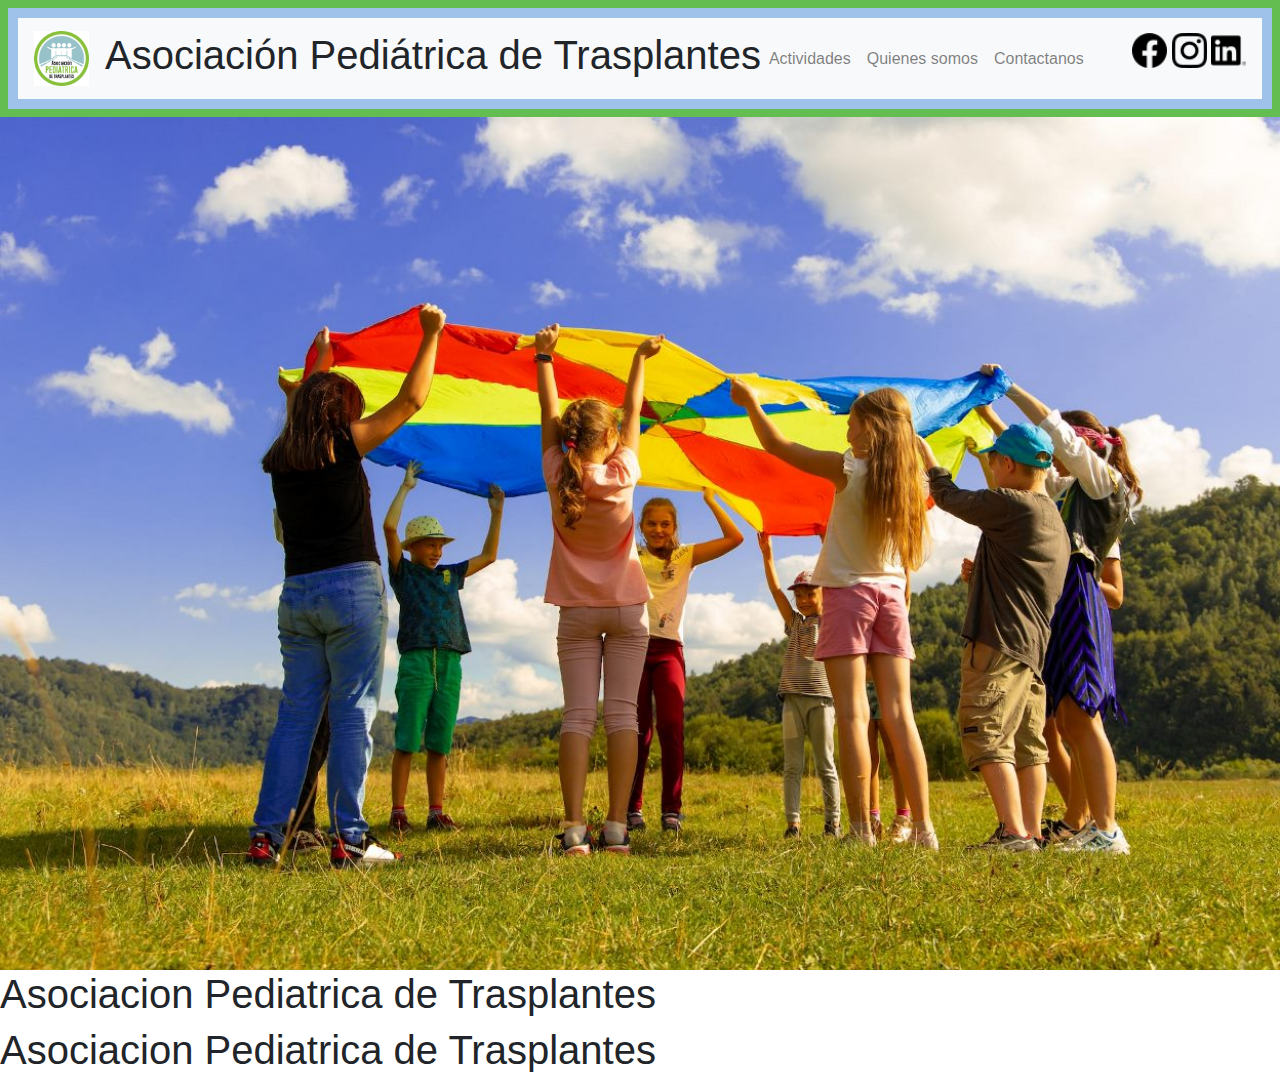
==== docs/index.html @ 6d24294b "Update index.html" ====
<!DOCTYPE html>
<html lang="en">
<head>
    <meta charset="UTF-8">
    <meta http-equiv="X-UA-Compatible" content="IE=edge">
    <meta name="viewport" content="width=device-width, initial-scale=1.0">
    <link rel="stylesheet" href="https://cdnjs.cloudflare.com/ajax/libs/font-awesome/6.2.0/css/all.min.css">
    <link rel="stylesheet" href="https://cdnjs.cloudflare.com/ajax/libs/animate.css/4.1.1/animate.min.css"/>
    <link rel="stylesheet" href="style.css"> 
    	<title>Asociacion Pediatrica de Trasplantes</title>
	<link rel="icon" type="image/jpg" href="IconoAPT.jpg"/>
	<link rel="stylesheet" href="https://cdnjs.cloudflare.com/ajax/libs/font-awesome/6.2.0/css/all.min.css">
	<link rel="stylesheet" href="https://cdnjs.cloudflare.com/ajax/libs/animate.css/4.1.1/animate.min.css"/>
	<link rel="stylesheet" type="text/css" href="css/estilos.css">
	<script src="https://code.jquery.com/jquery-3.2.1.slim.min.js" integrity="sha384-KJ3o2DKtIkvYIK3UENzmM7KCkRr/rE9/Qpg6aAZGJwFDMVNA/GpGFF93hXpG5KkN" crossorigin="anonymous"></script>
	<script src="https://cdnjs.cloudflare.com/ajax/libs/popper.js/1.12.9/umd/popper.min.js" integrity="sha384-ApNbgh9B+Y1QKtv3Rn7W3mgPxhU9K/ScQsAP7hUibX39j7fakFPskvXusvfa0b4Q" crossorigin="anonymous"></script>
	<script src="https://maxcdn.bootstrapcdn.com/bootstrap/4.0.0/js/bootstrap.min.js" integrity="sha384-JZR6Spejh4U02d8jOt6vLEHfe/JQGiRRSQQxSfFWpi1MquVdAyjUar5+76PVCmYl" crossorigin="anonymous"></script>
	<div id="contenido-general">
	<link rel="stylesheet" href="https://maxcdn.bootstrapcdn.com/bootstrap/4.0.0/css/bootstrap.min.css" integrity="sha384-Gn5384xqQ1aoWXA+058RXPxPg6fy4IWvTNh0E263XmFcJlSAwiGgFAW/dAiS6JXm" crossorigin="anonymous">
	  <nav class="navbar navbar-expand-sm navbar-light bg-light">
	  <button class="navbar-toggler" type="button" data-toggle="collapse" data-target="#opciones">
		<span class="navbar-toggler-icon"></span>
	  </button>
	  <!-- logo -->
	  <a class="navbar-brand" href="#">
		<img src="IconoAPT.jpg" width="55" height="55" alt="">
	  </a>
	  <!-- enlaces -->
	  <div class="collapse navbar-collapse" id="opciones">   
		<h1>Asociación Pediátrica de Trasplantes</h1>	
		<ul class="navbar-nav">
		  <li class="nav-item">
			<a class="nav-link" href="actividades.html">Actividades</a>
		  </li>
		  <li class="nav-item">
			<a class="nav-link" href="quienessomos.html">Quienes somos</a>
		  </li>
		  <li class="nav-item">
			<a class="nav-link" href="contacto.html">Contactanos</a>
		  </li>           
		</ul>
	  </div>
	  <ul class="navbar-redes">
	<a  href="https://www.facebook.com/asocpediatricatx/"><img src="image/facebook.png" style="width: 35px; height: 35px"></a>
	<a  href="https://www.instagram.com/asocpediatricatx/?hl=es"><img src="image/instagram.png" style="width: 35px; height: 35px"></a>
	<a  href="https://ar.linkedin.com/in/asociaci%C3%B3n-pedi%C3%A1trica-de-trasplantes-6b5b51185"><img src="image/linkedin.png" style="width: 35px; height: 35px"></a>
	  </ul>
	</nav>
</div>
</head>
<body>
	<div id="principal">
		<img src="image/artem-kniaz-DqgMHzeio7g-unsplash.jpg" style="width:100%;"   alt="Niños felices" srcset=""></img>
		<h1 class="animate__animated animate__bounceInLeft animate_slow">Asociacion Pediatrica de Trasplantes</h1>
		<h1 class="animate__animated animate__bounceOutRight animate_slow">Asociacion Pediatrica de Trasplantes</h1>
	</div>
</body>
</html>
---- docs/style.css ----
*{
    margin: 0;
    padding: 0;
    box-sizing: border-box;
}
header{
    font-family: 'Lucida Sans', 'Lucida Sans Regular', 'Lucida Grande', 'Lucida Sans Unicode', Geneva, Verdana, sans-serif;
    color: black;
    background-color: rgb(164, 223, 164);
}
body{
    
    font-family: 'Gill Sans', 'Gill Sans MT', Calibri, 'Trebuchet MS', sans-serif; 
}
.grid-container{
    display: grid;
    width: 100%;
    max-width: 1400px;
    height:100%;
    max-height: 900px;
    outline: 2px solid;
    margin: 20px auto;
    grid-template-columns:repeat(5,1fr);
    grid-template-rows: repeat(9,1fr);
    gap: 5px;
    overflow: auto;
   
}
.grid-item{
    border: 1px solid blue;
    color: rgb(12, 12, 12);
    text-align: left;
    font-size: 2em ; 
}
.item6{
    grid-column: 1;
    grid-row: 1;
    text-align: center;
}
.item1{
background-color: rgb(164, 223, 164);
color: black;
font-size: 2em;
text-align: center;
text-align-last: center;
padding-top: 40px;
padding-left: 40px;
grid-column-start: 2;
grid-column-end: 6;
grid-row-start: 1;
grid-row-end: 1;
overflow: auto;
}
.item2{
   background-color: rgb(91, 172, 204); 
   grid-column-start: 1;
    grid-column-end: 3;
    grid-row-start: 2;
    grid-row-end: 8;
    padding-left: 20px;
    padding-bottom: 10 px;
    text-align: left;
    text-align-last: center;
    overflow: auto;
}
.item3{
    background-color: rgb(91, 172, 204);
    grid-column-start: 3;
    grid-column-end: 6;
    grid-row-start: 2;
    grid-row-end: 8;
    text-align: center;
    overflow: auto;
}
.item4{
    background-color: rgb(100, 167, 167);
    grid-column: 1/6;
    grid-row: 8/10;
    padding-bottom: 5px;
    padding-top: 5px;
    text-align: center;
    font-size:x-large;
}
#carrusel-caja {
    -moz-animation: automatizacion 15s infinite linear;
    -o-animation: automatizacion 15s infinite linear;
    -webkit-animation: automatizacion 15s infinite linear;
    animation: automatizacion 15s infinite linear;
    -webkit-transition: all 0.75s ease;
    -moz-transition: all 0.75s ease;
    -ms-transition: all 0.75s ease;
    -o-transition: all 0.75s ease;
    transition: all 0.75s ease;
    height: 500px;
    width: 300%;
}
#carrusel-contenido {
    margin: 0 auto;
    overflow: hidden;
    text-align: left;
}
.imagenes{
    height: 500px;
    width: 100%;
}
.carrusel-elemento {
    float: left;
    width: 33.333%;
}
@-moz-keyframes automatizacion {
    0% {
        margin-left: 0;
    }
    30% {
        margin-left: 0;
    }
    35% {
        margin-left: -100%;
    }
    65% {
        margin-left: -100%;
    }
    70% {
        margin-left: -200%;
    }
    95% {
        margin-left: -200%;
    }
    100% {
        margin-left: 0;
    }
}
@-webkit-keyframes automatizacion {
    0% {
        margin-left: 0;
    }
    30% {
        margin-left: 0;
    }
    35% {
        margin-left: -100%;
    }
    65% {
        margin-left: -100%;
    }
    70% {
        margin-left: -200%;
    }
    95% {
        margin-left: -200%;
    }
    100% {
        margin-left: 0;
    }
}
@keyframes automatizacion {
    0% {
        margin-left: 0;
    }
    30% {
        margin-left: 0;
    }
    35% {
        margin-left: -100%;
    }
    65% {
        margin-left: -100%;
    }
    70% {
        margin-left: -200%;
    }
    95% {
        margin-left: -200%;
    }
    100% {
        margin-left: 0;
    }
}

/* Layout */ 
#contenido-general{
	background-color:rgb(159, 194, 235);
	padding: 10px;
	text-align:start;
  border-style: solid;
  border-width: 0.5rem;
   border-color:rgb(99, 189, 81);
}

#area-logo{
  position: absolute;
  top: 5px;
  left: 10px;
  padding: 5px;
}
#area-menu{
	padding: 5px;
  text-align: right;
  white-space:nowrap;
}
#area-titulo{
  position: absolute;
  top: 5px;
  left: 70px;
	padding: 5px;
}
.centrado{
  position: absolute;
  top: 50%;
  left: 50%;
  transform: translate(-50%, -50%);
}
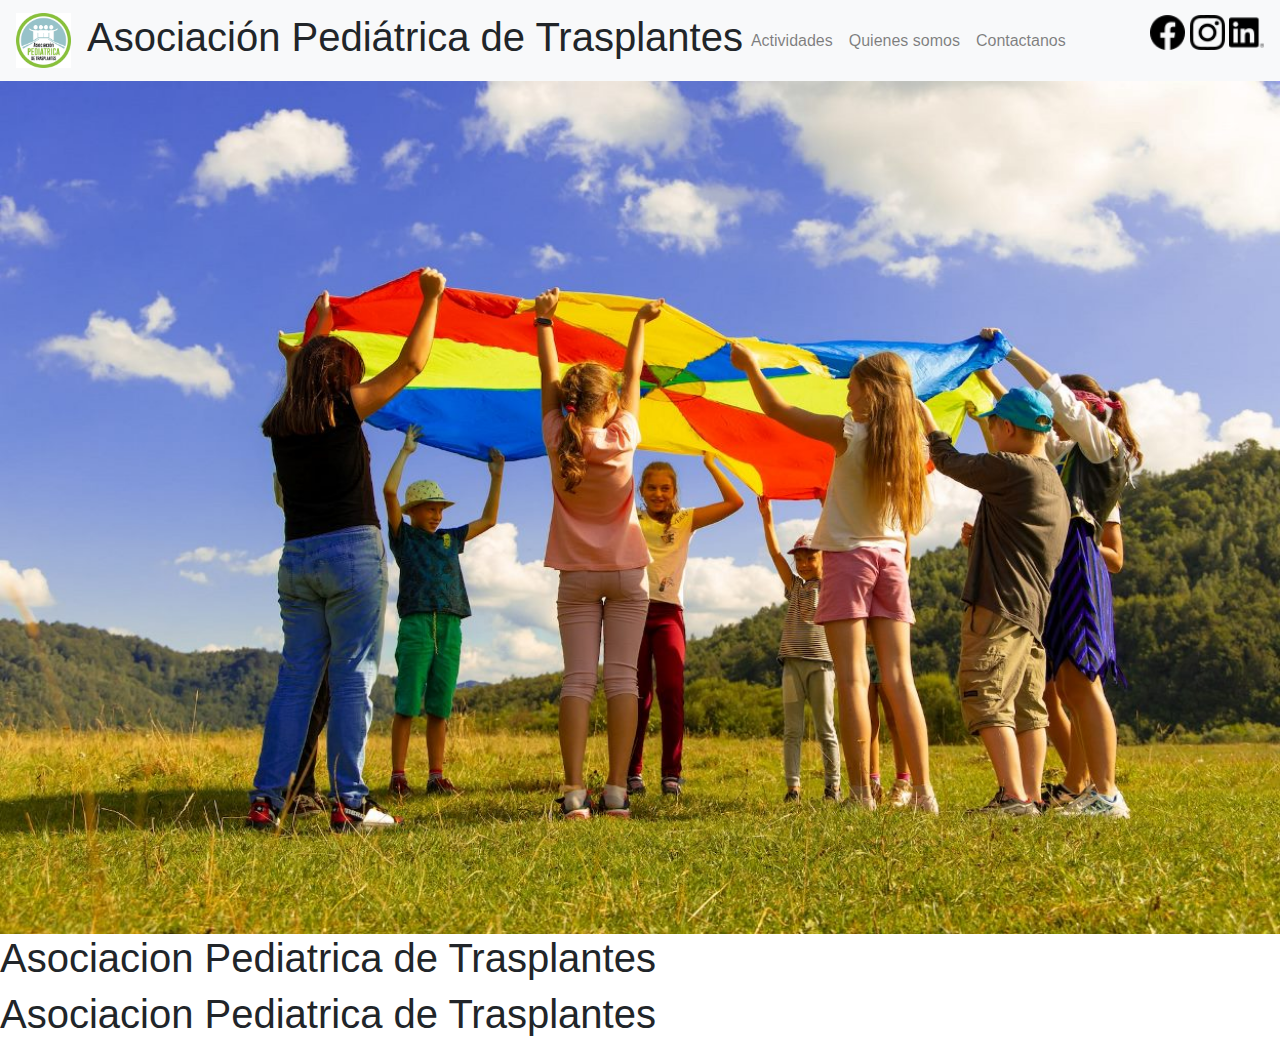
==== commit bf8f6d9f: "Update index.html" ====
--- a/docs/index.html
+++ b/docs/index.html
@@ -15,7 +15,7 @@
 	<script src="https://code.jquery.com/jquery-3.2.1.slim.min.js" integrity="sha384-KJ3o2DKtIkvYIK3UENzmM7KCkRr/rE9/Qpg6aAZGJwFDMVNA/GpGFF93hXpG5KkN" crossorigin="anonymous"></script>
 	<script src="https://cdnjs.cloudflare.com/ajax/libs/popper.js/1.12.9/umd/popper.min.js" integrity="sha384-ApNbgh9B+Y1QKtv3Rn7W3mgPxhU9K/ScQsAP7hUibX39j7fakFPskvXusvfa0b4Q" crossorigin="anonymous"></script>
 	<script src="https://maxcdn.bootstrapcdn.com/bootstrap/4.0.0/js/bootstrap.min.js" integrity="sha384-JZR6Spejh4U02d8jOt6vLEHfe/JQGiRRSQQxSfFWpi1MquVdAyjUar5+76PVCmYl" crossorigin="anonymous"></script>
-	<div id="contenido-general">
+	<div id="encabezado-general">
 	<link rel="stylesheet" href="https://maxcdn.bootstrapcdn.com/bootstrap/4.0.0/css/bootstrap.min.css" integrity="sha384-Gn5384xqQ1aoWXA+058RXPxPg6fy4IWvTNh0E263XmFcJlSAwiGgFAW/dAiS6JXm" crossorigin="anonymous">
 	  <nav class="navbar navbar-expand-sm navbar-light bg-light">
 	  <button class="navbar-toggler" type="button" data-toggle="collapse" data-target="#opciones">
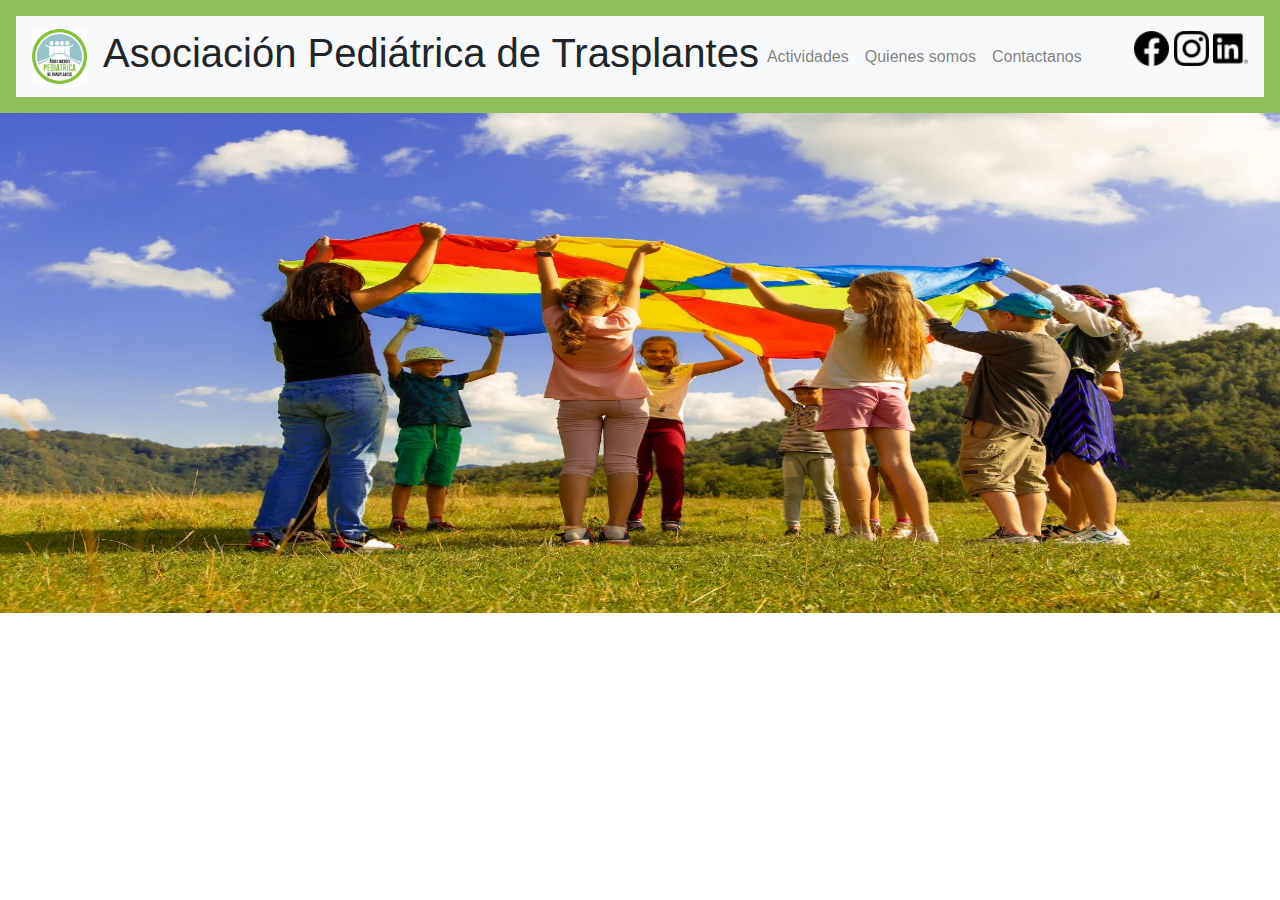
==== commit 06014118: "Update index.html" ====
--- a/docs/index.html
+++ b/docs/index.html
@@ -9,9 +9,6 @@
     <link rel="stylesheet" href="style.css"> 
     	<title>Asociacion Pediatrica de Trasplantes</title>
 	<link rel="icon" type="image/jpg" href="IconoAPT.jpg"/>
-	<link rel="stylesheet" href="https://cdnjs.cloudflare.com/ajax/libs/font-awesome/6.2.0/css/all.min.css">
-	<link rel="stylesheet" href="https://cdnjs.cloudflare.com/ajax/libs/animate.css/4.1.1/animate.min.css"/>
-	<link rel="stylesheet" type="text/css" href="css/estilos.css">
 	<script src="https://code.jquery.com/jquery-3.2.1.slim.min.js" integrity="sha384-KJ3o2DKtIkvYIK3UENzmM7KCkRr/rE9/Qpg6aAZGJwFDMVNA/GpGFF93hXpG5KkN" crossorigin="anonymous"></script>
 	<script src="https://cdnjs.cloudflare.com/ajax/libs/popper.js/1.12.9/umd/popper.min.js" integrity="sha384-ApNbgh9B+Y1QKtv3Rn7W3mgPxhU9K/ScQsAP7hUibX39j7fakFPskvXusvfa0b4Q" crossorigin="anonymous"></script>
 	<script src="https://maxcdn.bootstrapcdn.com/bootstrap/4.0.0/js/bootstrap.min.js" integrity="sha384-JZR6Spejh4U02d8jOt6vLEHfe/JQGiRRSQQxSfFWpi1MquVdAyjUar5+76PVCmYl" crossorigin="anonymous"></script>
@@ -49,10 +46,23 @@
 </div>
 </head>
 <body>
-	<div id="principal">
-		<img src="image/artem-kniaz-DqgMHzeio7g-unsplash.jpg" style="width:100%;"   alt="Niños felices" srcset=""></img>
+<!-- 	<div id="principal">
+		<img src="img/artem-kniaz-DqgMHzeio7g-unsplash.jpg" style="width:100%;"   alt="Niños felices" srcset=""></img>	
 		<h1 class="animate__animated animate__bounceInLeft animate_slow">Asociacion Pediatrica de Trasplantes</h1>
 		<h1 class="animate__animated animate__bounceOutRight animate_slow">Asociacion Pediatrica de Trasplantes</h1>
 	</div>
+ -->	<div id="carrusel-contenido">
+		<div id="carrusel-caja">
+			<div class="carrusel-elemento">
+				<img class="imagenes" src="image/artem-kniaz-DqgMHzeio7g-unsplash.jpg" style="width:100%;" >
+			</div>
+			<div class="carrusel-elemento">   
+				<img class="imagenes" src="image/leo-rivas-wtxcaDIdOCM-unsplash.jpg" style="width:100%;">
+			</div>
+			<div class="carrusel-elemento">   
+				<img class="imagenes" src="image/robert-collins-lP_FbBkMn1c-unsplash.jpg" style="width:100%;" >                        
+			</div>
+		</div>
+	</div>
 </body>
 </html>
--- a/docs/style.css
+++ b/docs/style.css
@@ -38,7 +38,7 @@
     text-align: center;
 }
 .item1{
-background-color: rgb(164, 223, 164);
+background-color: rgb(145, 190, 93);
 color: black;
 font-size: 2em;
 text-align: center;
@@ -73,7 +73,7 @@
     overflow: auto;
 }
 .item4{
-    background-color: rgb(100, 167, 167);
+    background-color: rgb(145, 190, 93);
     grid-column: 1/6;
     grid-row: 8/10;
     padding-bottom: 5px;
@@ -177,36 +177,27 @@
     }
 }
 
-/* Layout */ 
-#contenido-general{
-	background-color:rgb(159, 194, 235);
-	padding: 10px;
-	text-align:start;
-  border-style: solid;
-  border-width: 0.5rem;
-   border-color:rgb(99, 189, 81);
-}
-
+#encabezado-general{
+    background-color:rgb(159, 194, 235);
+    padding: 0px;
+    text-align: start;
+    border-style: solid;
+    border-width: 1rem;
+    border-color:rgb(145, 190, 93);
+}
 #area-logo{
   position: absolute;
-  top: 5px;
+  top: 10px;
   left: 10px;
+  padding: 1px;
+}
+#area-menu{
   padding: 5px;
-}
-#area-menu{
-	padding: 5px;
   text-align: right;
-  white-space:nowrap;
 }
 #area-titulo{
   position: absolute;
   top: 5px;
   left: 70px;
-	padding: 5px;
-}
-.centrado{
-  position: absolute;
-  top: 50%;
-  left: 50%;
-  transform: translate(-50%, -50%);
-}
+  padding: 5px;
+}
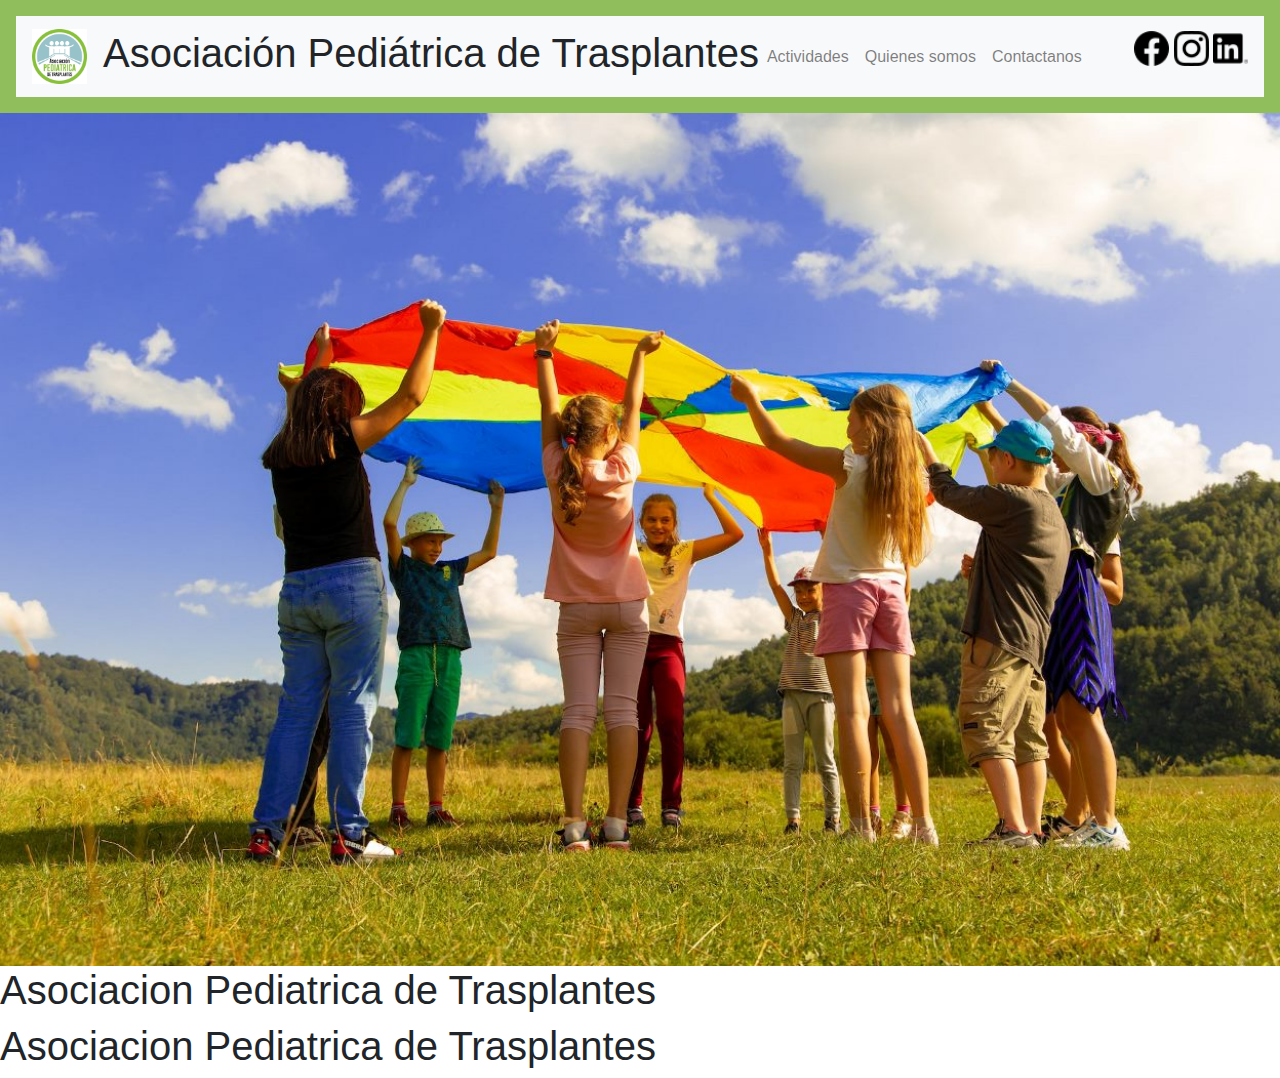
==== commit 6480cbd8: "Update index.html" ====
--- a/docs/index.html
+++ b/docs/index.html
@@ -64,5 +64,7 @@
 			</div>
 		</div>
 	</div>
+		<h1 class="animate__animated animate__bounceInLeft animate_slow">Asociacion Pediatrica de Trasplantes</h1>
+		<h1 class="animate__animated animate__bounceOutRight animate_slow">Asociacion Pediatrica de Trasplantes</h1>
 </body>
 </html>
--- a/docs/style.css
+++ b/docs/style.css
@@ -91,7 +91,7 @@
     -ms-transition: all 0.75s ease;
     -o-transition: all 0.75s ease;
     transition: all 0.75s ease;
-    height: 500px;
+    height: 100%;
     width: 300%;
 }
 #carrusel-contenido {
@@ -100,7 +100,7 @@
     text-align: left;
 }
 .imagenes{
-    height: 500px;
+    height: 100%;
     width: 100%;
 }
 .carrusel-elemento {
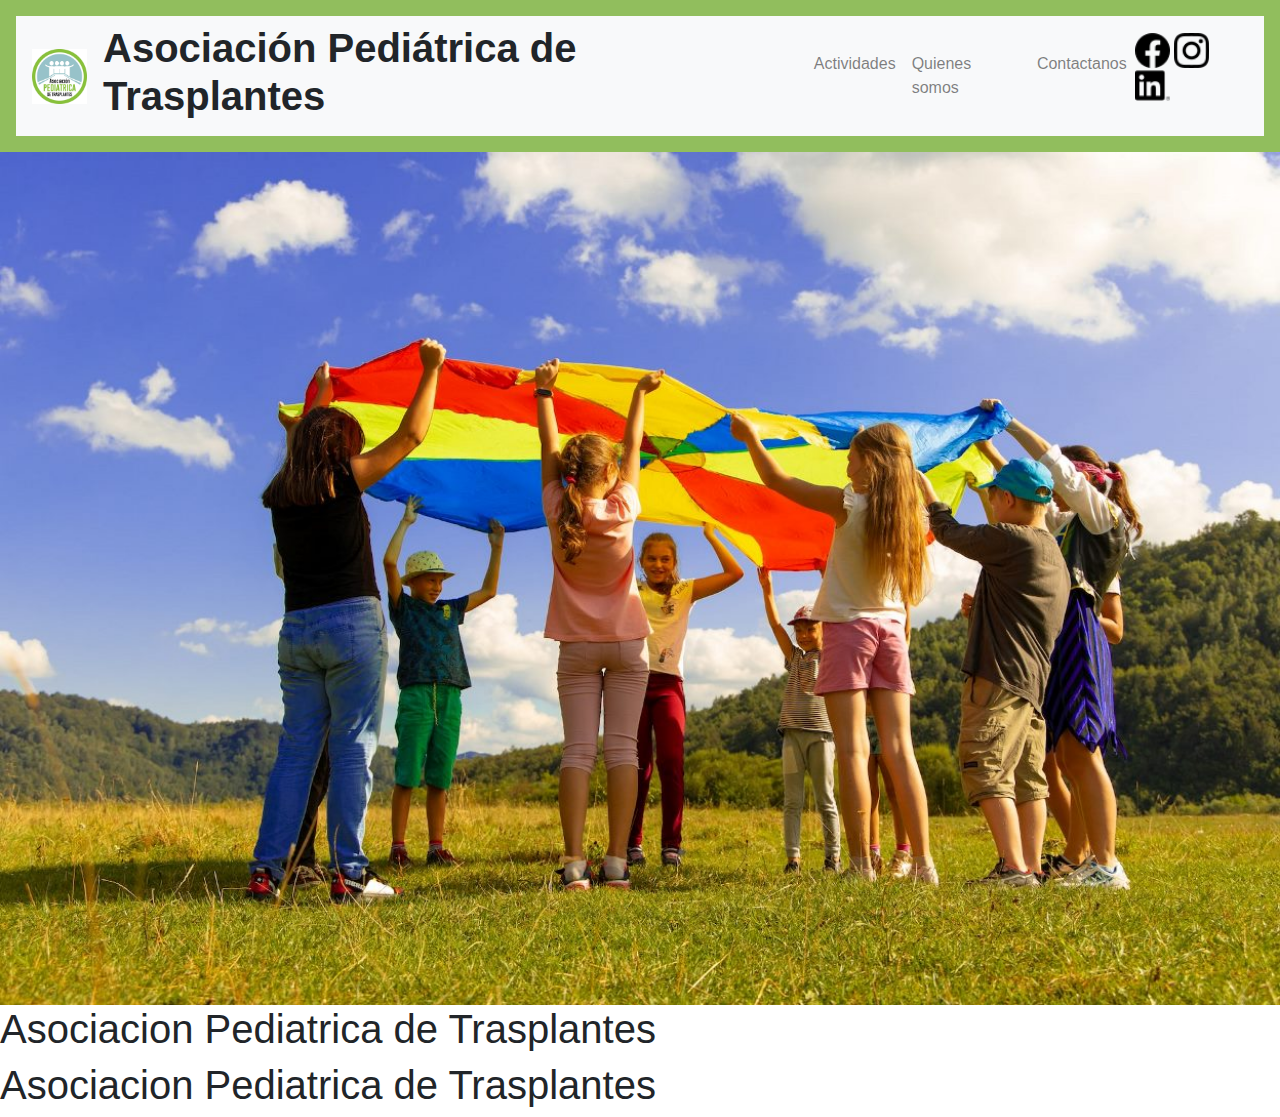
==== commit 6526b6ed: "Update index.html" ====
--- a/docs/index.html
+++ b/docs/index.html
@@ -24,7 +24,7 @@
 	  </a>
 	  <!-- enlaces -->
 	  <div class="collapse navbar-collapse" id="opciones">   
-		<h1>Asociación Pediátrica de Trasplantes</h1>	
+		<h1><strong>Asociación Pediátrica de Trasplantes</strong></h1>	
 		<ul class="navbar-nav">
 		  <li class="nav-item">
 			<a class="nav-link" href="actividades.html">Actividades</a>
--- a/docs/style.css
+++ b/docs/style.css
@@ -80,6 +80,7 @@
     padding-top: 5px;
     text-align: center;
     font-size:x-large;
+    overflow: auto;
 }
 #carrusel-caja {
     -moz-animation: automatizacion 15s infinite linear;
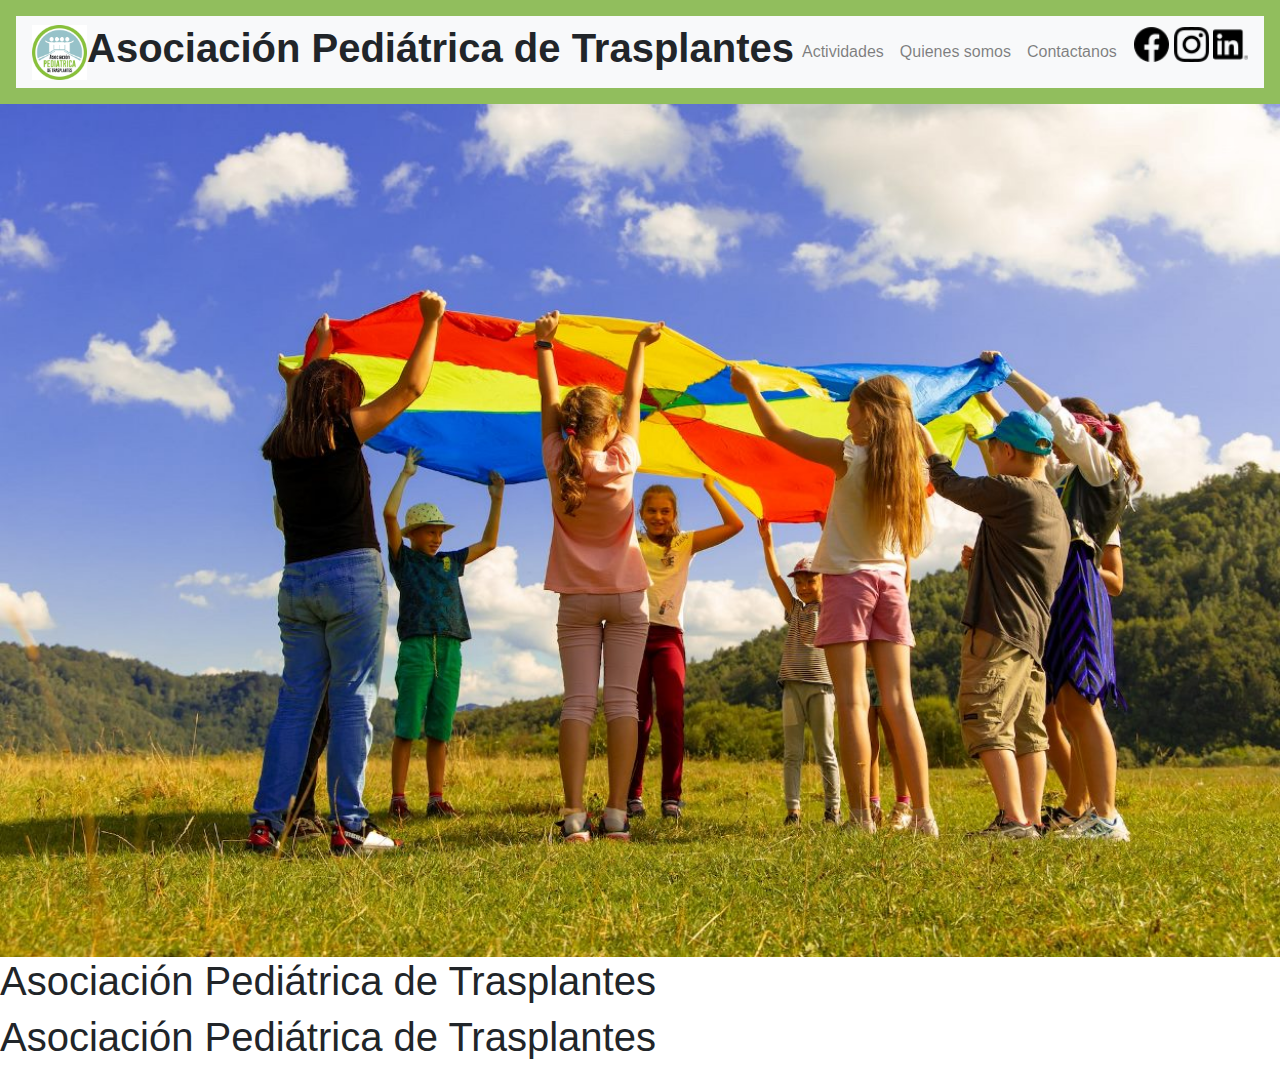
==== commit b35d3262: "Update index.html" ====
--- a/docs/index.html
+++ b/docs/index.html
@@ -19,7 +19,7 @@
 		<span class="navbar-toggler-icon"></span>
 	  </button>
 	  <!-- logo -->
-	  <a class="navbar-brand" href="#">
+	  <a class="navbar-logo" href="#">
 		<img src="IconoAPT.jpg" width="55" height="55" alt="">
 	  </a>
 	  <!-- enlaces -->
@@ -46,12 +46,6 @@
 </div>
 </head>
 <body>
-<!-- 	<div id="principal">
-		<img src="img/artem-kniaz-DqgMHzeio7g-unsplash.jpg" style="width:100%;"   alt="Niños felices" srcset=""></img>	
-		<h1 class="animate__animated animate__bounceInLeft animate_slow">Asociacion Pediatrica de Trasplantes</h1>
-		<h1 class="animate__animated animate__bounceOutRight animate_slow">Asociacion Pediatrica de Trasplantes</h1>
-	</div>
- -->	<div id="carrusel-contenido">
 		<div id="carrusel-caja">
 			<div class="carrusel-elemento">
 				<img class="imagenes" src="image/artem-kniaz-DqgMHzeio7g-unsplash.jpg" style="width:100%;" >
@@ -64,7 +58,7 @@
 			</div>
 		</div>
 	</div>
-		<h1 class="animate__animated animate__bounceInLeft animate_slow">Asociacion Pediatrica de Trasplantes</h1>
-		<h1 class="animate__animated animate__bounceOutRight animate_slow">Asociacion Pediatrica de Trasplantes</h1>
+		<h1 class="animate__animated animate__bounceInLeft animate_slow">Asociación Pediátrica de Trasplantes</h1>
+		<h1 class="animate__animated animate__bounceOutRight animate_slow">Asociación Pediátrica de Trasplantes</h1>
 </body>
 </html>
--- a/docs/style.css
+++ b/docs/style.css
@@ -33,9 +33,11 @@
     font-size: 2em ; 
 }
 .item6{
+    background-color: rgb(145, 190, 93);
     grid-column: 1;
     grid-row: 1;
     text-align: center;
+    padding-top: 9px;
 }
 .item1{
 background-color: rgb(145, 190, 93);
@@ -43,8 +45,9 @@
 font-size: 2em;
 text-align: center;
 text-align-last: center;
-padding-top: 40px;
-padding-left: 40px;
+padding-top: 9px;
+padding-left: 15px;
+padding-right: 15px;
 grid-column-start: 2;
 grid-column-end: 6;
 grid-row-start: 1;
@@ -76,8 +79,8 @@
     background-color: rgb(145, 190, 93);
     grid-column: 1/6;
     grid-row: 8/10;
-    padding-bottom: 5px;
-    padding-top: 5px;
+    padding-bottom: 2px;
+    padding-top: 2px;
     text-align: center;
     font-size:x-large;
     overflow: auto;
@@ -186,19 +189,3 @@
     border-width: 1rem;
     border-color:rgb(145, 190, 93);
 }
-#area-logo{
-  position: absolute;
-  top: 10px;
-  left: 10px;
-  padding: 1px;
-}
-#area-menu{
-  padding: 5px;
-  text-align: right;
-}
-#area-titulo{
-  position: absolute;
-  top: 5px;
-  left: 70px;
-  padding: 5px;
-}
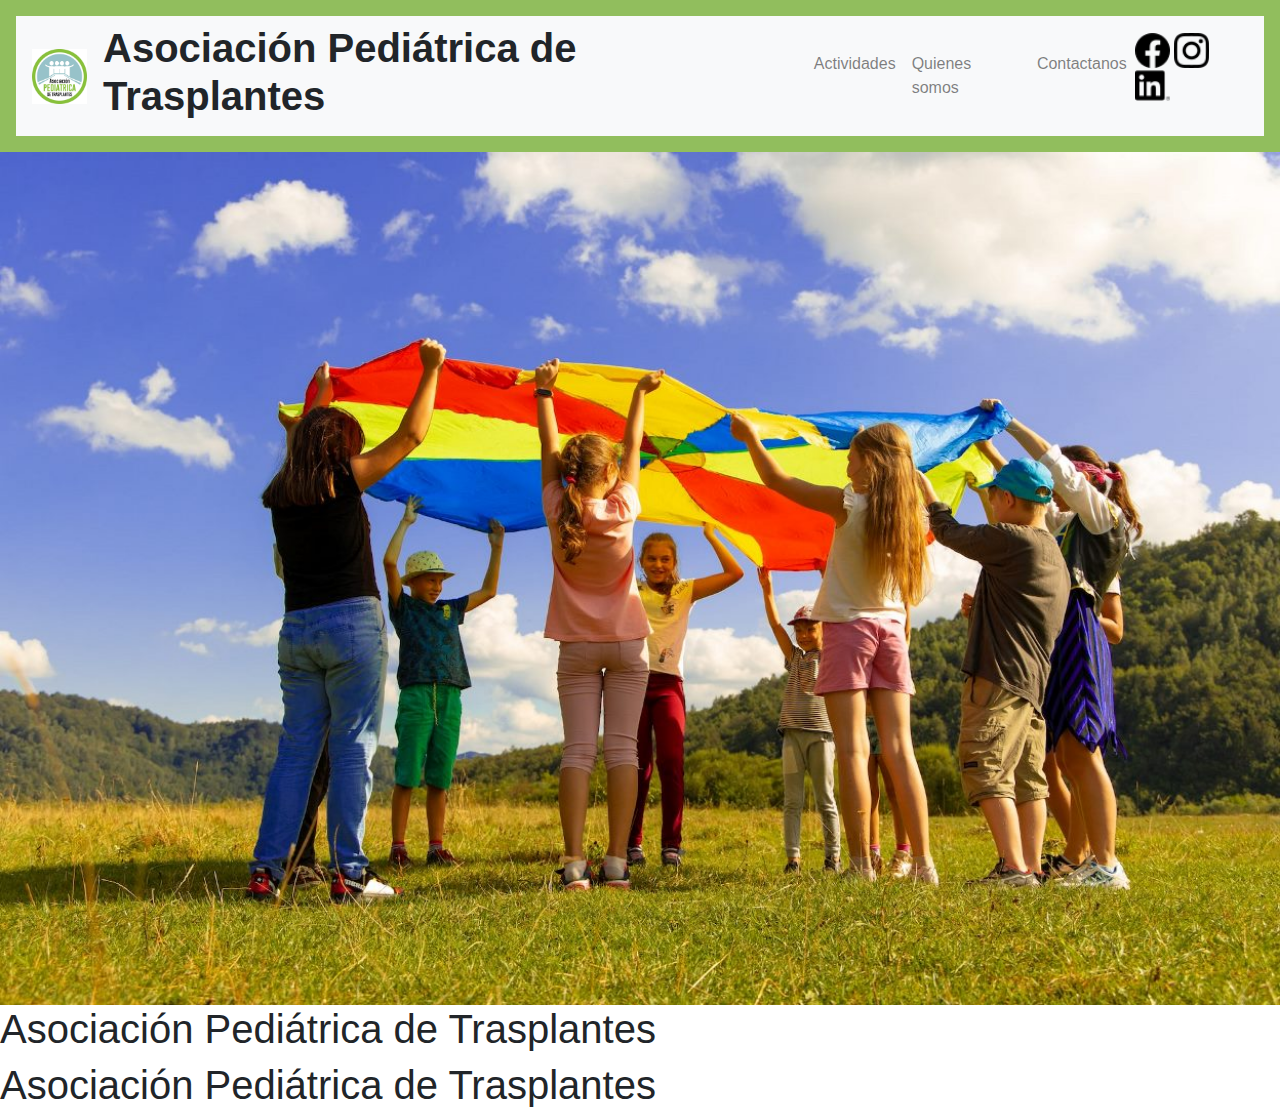
==== commit c0df2df5: "Update index.html" ====
--- a/docs/index.html
+++ b/docs/index.html
@@ -19,7 +19,7 @@
 		<span class="navbar-toggler-icon"></span>
 	  </button>
 	  <!-- logo -->
-	  <a class="navbar-logo" href="#">
+	  <a class="navbar-brand" href="#">
 		<img src="IconoAPT.jpg" width="55" height="55" alt="">
 	  </a>
 	  <!-- enlaces -->
